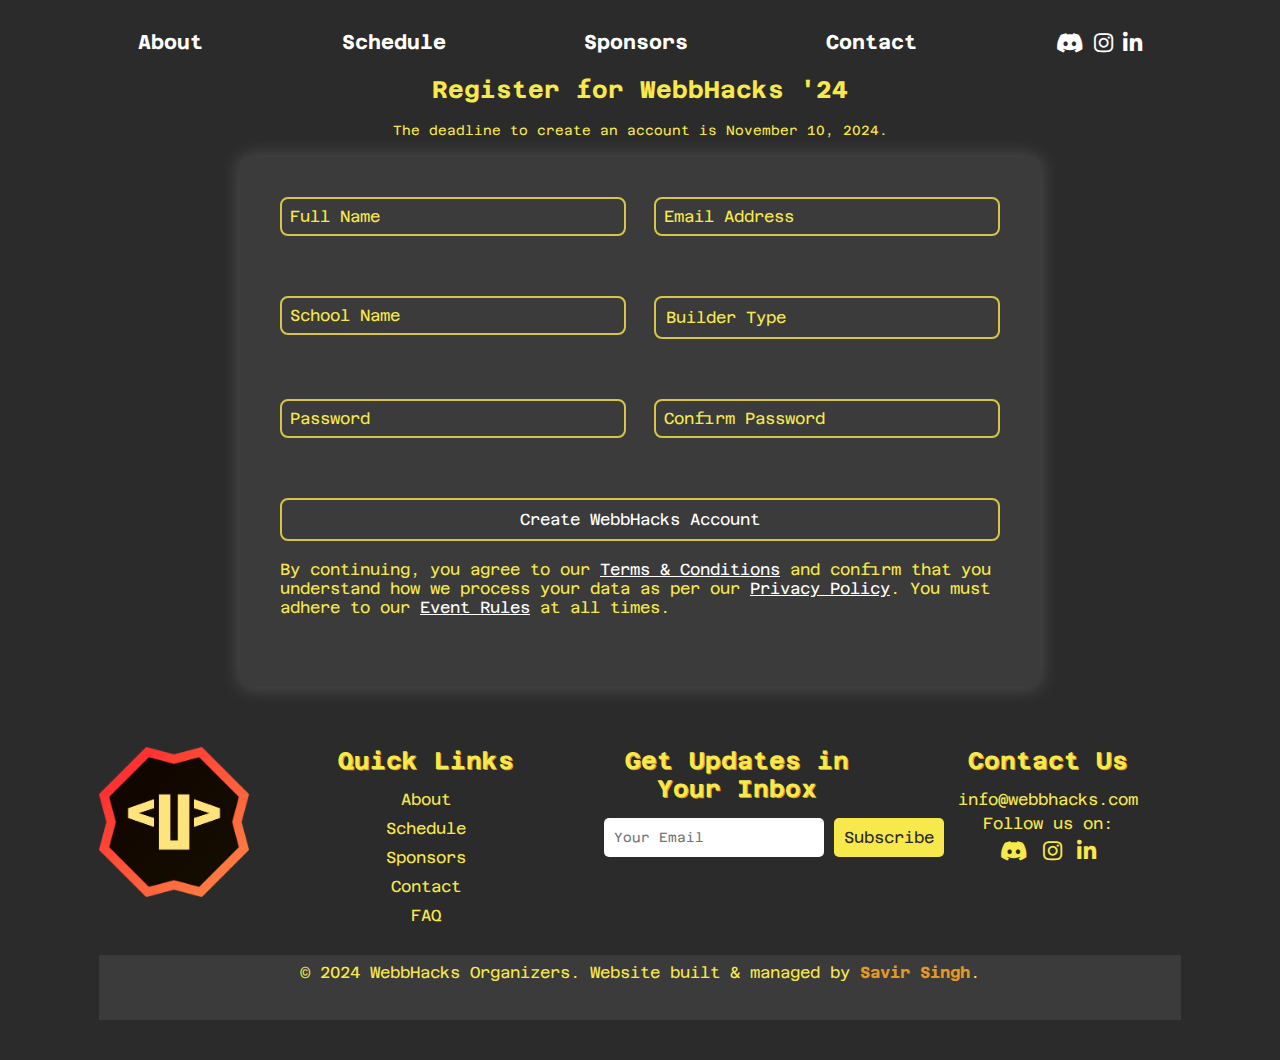
==== register.html @ 1b37a1be "Add files via upload" ====
<!DOCTYPE html>
<html lang="en">
<head>
    <meta charset="UTF-8">
    <meta name="viewport" content="width=device-width, initial-scale=1.0">
    <title>Registration - WebbHacks '24</title>
    <link rel="stylesheet" href="https://cdnjs.cloudflare.com/ajax/libs/font-awesome/6.0.0-beta3/css/all.min.css">
    <link href="https://fonts.googleapis.com/css2?family=Tektur&display=swap" rel="stylesheet">
    <link href="https://fonts.googleapis.com/css2?family=Azeret+Mono&display=swap" rel="stylesheet">
    <link rel="stylesheet" href="style.css">
    <style>
        .form-container {
            background-color: #3b3b3b;
            border-radius: 8px;
            padding: 40px;
            max-width: 800px;
            width: 100%;
            box-shadow: 0 0 20px rgba(255, 255, 255, 0.2);
        }
        
        input, button {
            font-family: 'Azeret Mono', sans-serif;
        }

        .form-group {
            position: relative;
            margin-bottom: 30px;
        }

        .form-group label {
            position: absolute;
            left: 10px;
            top: 10px;
            color: #f7e84b;
            transition: 0.3s;
            pointer-events: none;
        }

        .form-group input {
            width: 100%;
            padding: 10px;
            border: 2px solid rgba(255, 232, 75, 0.8);
            border-radius: 8px;
            background-color: transparent;
            color: #fff;
        }

        .form-group input:focus {
            outline: none;
            border-color: #f7e84b;
        }

        .form-group input:focus + label,
        .form-group input:not(:placeholder-shown) + label {
            top: -15px;
            left: 10px;
            font-size: 12px;
            color: #f7e84b;
        }

        button {
            width: 100%;
            padding: 10px;
            color: #fff;
            background-color: transparent;
            border: 2px solid rgba(255, 232, 75, 0.8);
            border-radius: 8px;
            cursor: pointer;
            transition: background-color 0.3s ease, transform 0.1s ease;
        }

        button:hover {
            background-color: #f7e84b;
            color: #2b2b2b;
        }

        button:active {
            transform: scale(0.95);
        }

        footer {
            margin-top: 20px;
            text-align: center;
            color: #f7e84b;
        }

        footer a {
            color: #f7e84b;
            text-decoration: none;
        }

        .custom-select {
    position: relative;
    cursor: pointer;
    padding: 10px;
    border: 2px solid rgba(255, 232, 75, 0.8);
    border-radius: 8px;
    background-color: #3b3b3b;
    color: #fff;
}

.select-dropdown {
    display: none;
    position: absolute;
    background-color: #3b3b3b;
    border-radius: 8px;
    z-index: 1;
    width: 100%;
}

.select-dropdown .option {
    padding: 10px;
    color: #fff;
    cursor: pointer;
}

.select-dropdown .option:hover {
    background-color: rgba(255, 232, 75, 0.2);
}

.active {
    display: block; /* Show dropdown when active */
}

        
        .form-row {
    display: flex;
    justify-content: space-between;
    margin-bottom: 30px;
}

.form-row .form-group {
    width: 48%; /* Adjust width to fit two inputs in a row */
}
    </style>
</head>
<body>
<header>
        <nav>
            <ul>
                <li><a href="#">About</a></li>
                <li><a href="#">Schedule</a></li>
                <li><a href="#">Sponsors</a></li>
                <li><a href="#">Contact</a></li>
                <li class="social-media">
                    <a href="#" aria-label="Discord"><i class="fab fa-discord"></i></a>
                    <a href="#" aria-label="Instagram"><i class="fab fa-instagram"></i></a>
                    <a href="#" aria-label="LinkedIn"><i class="fab fa-linkedin-in"></i></a>
                </li>
            </ul>
        </nav>
    </header>
    <br><br><br><br><h2>Register for WebbHacks '24</h2><br>
    <small>The deadline to create an account is November 10, 2024.</small><br>
    <div class="form-container">
    <form id="registration-form">
        <div class="form-row">
            <div class="form-group">
                <input name="fullname" type="text" id="name" required placeholder=" ">
                <label for="name">Full Name</label>
            </div>
            <div class="form-group">
                <input name="email" type="email" id="email" required placeholder=" ">
                <label for="email">Email Address</label>
            </div>
        </div>
        <div class="form-row">
            <div class="form-group">
                <input name="school" type="text" id="school" required placeholder=" ">
                <label for="school">School Name</label>
            </div>
            <div class="form-group">
    <div class="label-container">
        <label id="size-label" for="builder">Builder Type</label>
        <div class="custom-select" onclick="toggleDropdown(event)">
            <div style="color:#f7e84b" id="selected-size">Builder Type</div>
            <div class="select-dropdown" id="size-options">
                <div class="option" onclick="selectSize('Software')">Software</div>
                <div class="option" onclick="selectSize('Hardware')">Hardware</div>
            </div>
            <div style="display: none" class="form-row">
    <div class="form-group">
        <input name="builder" type="text" id="builder-details" placeholder=" " style="display: none;" required>
        <label for="builder-details" id="builder-details-label" style="display: none;">Details about Builder Type</label>
    </div>
</div>

        </div>
    </div>
</div>

        </div>
        <div class="form-row">
            <div class="form-group">
                <input name="pw" type="password" id="password" required placeholder=" ">
                <label for="password">Password</label>
            </div>
            <div class="form-group">
                <input name="cpw" type="password" id="confirm" required placeholder=" ">
                <label for="confirm">Confirm Password</label>
            </div>
        </div>
        <button type="submit">Create WebbHacks Account</button>
        <br><br><p>By continuing, you agree to our <a href="/tos">Terms & Conditions</a> and confirm that you understand how we process your data as per our <a href="/privacy">Privacy Policy</a>. You must adhere to our <a href="/event-rules">Event Rules</a> at all times.</p>
    </form>
</div>

<script>
    function toggleDropdown() {
        const dropdown = document.getElementById("size-options");
        dropdown.classList.toggle("active");
    }

    function toggleDropdown(event) {
    event.stopPropagation(); // Prevent the click from bubbling up to the document
    const dropdown = document.getElementById("size-options");
    dropdown.classList.toggle("active");
}

function selectSize(size) {
    const selected = document.getElementById("selected-size");
    const label = document.getElementById("size-label");
    const builderDetailsInput = document.getElementById("builder-details");
    const builderDetailsLabel = document.getElementById("builder-details-label");
    
    selected.innerText = size;
    label.classList.add('active');
    const dropdown = document.getElementById("size-options");
    dropdown.classList.remove("active");

    // Update the placeholder based on selected size
    builderDetailsInput.value = `${size}`;
    console.log(builderDetailsInput.value)
}

document.addEventListener("click", function(event) {
    const dropdown = document.getElementById("size-options");
    const selectBox = document.querySelector(".custom-select");

    // Check if the click was outside the select box and dropdown
    if (!selectBox.contains(event.target) && dropdown.classList.contains("active")) {
        dropdown.classList.remove("active");
    }
});

    
    
</script>

<footer>
    <div class="footer-container">
        <div class="footer-logo">
            <img src="logo.png" alt="WebbHacks Logo">
        </div>
        <div class="footer-links">
            <h3>Quick Links</h3>
            <ul>
                <li><a href="#">About</a></li>
                <li><a href="#">Schedule</a></li>
                <li><a href="#">Sponsors</a></li>
                <li><a href="#">Contact</a></li>
                <li><a href="#">FAQ</a></li>
            </ul>
        </div>
        <div class="footer-newsletter">
            <h3>Get Updates in Your Inbox</h3>
            <form id="newsletter-form">
                <input type="email" placeholder="Your Email" required>
                <button type="submit">Subscribe</button>
            </form>
        </div>
        <div class="footer-info">
            <h3>Contact Us</h3>
            <p>info@webbhacks.com</p>
            <p>Follow us on:</p>
            <div class="social-media-1">
                <a href="#" aria-label="Discord"><i class="fab fa-discord"></i></a>
                <a href="#" aria-label="Instagram"><i class="fab fa-instagram"></i></a>
                <a href="#" aria-label="LinkedIn"><i class="fab fa-linkedin-in"></i></a>
            </div>
        </div>
    </div>
    <div class="footer-credit">
        <p>&copy; 2024 WebbHacks Organizers. Website built & managed by <a style="text-decoration: none" href="https://savirsingh.com"><strong>Savir Singh</strong></a>.</p>
    </div>
</footer>
</body>
</html>
---- style.css ----
* {
            margin: 0;
            padding: 0;
            box-sizing: border-box;
        }

        body {
            background-color: #2b2b2b;
            font-family: 'Azeret Mono', sans-serif;
            color: #f7e84b;
            display: flex;
            flex-direction: column;
            justify-content: center;
            align-items: center;
        }

        header {
            position: absolute;
            top: 10px;
            width: 100%;
            z-index: 2;
            margin: 20px;
        }

        nav ul {
            display: flex;
            justify-content: space-evenly;
            list-style: none;
        }

        nav ul li a {
            text-decoration: none;
            color: #fff;
            font-weight: bold;
            font-size: 20px;
        }
        
        nav ul li a:hover {
            opacity: 0.8;
        }

        .social-media {
            display: flex;
            gap: 10px;
        }

        .social-media a {
            color: #fff;
            font-size: 22px;
            transition: color 0.3s ease;
        }

        .social-media a:hover {
            color: #f7e84b;
        }

        .main-content {
            display: flex;
            align-items: center;
            justify-content: center;
            height: 100vh;
            position: relative;
            width: 100%;
        }

        .next-content {
            position: relative;
            z-index: 2;
        }

        .text-content {
            text-align: center;
            z-index: 2;
            margin-right: 20px;
        }

        h1 {
            font-size: 48px;
            font-family: 'Tektur', sans-serif;
            margin-bottom: 20px;
            text-shadow: 2px 2px #e79823;
        }

        p {
            font-size: 16px;
            margin-bottom: 30px;
        }

        button {
            font-family: inherit;
            font-size: 16px;
            padding: 10px 20px;
            color: #fff;
            background-color: transparent;
            border: 2px solid rgba(255, 232, 75, 0.8);
            border-radius: 8px;
            cursor: pointer;
            transition: background-color 0.3s ease, transform 0.1s ease;
        }

        button:hover {
            background-color: #f7e84b;
            color: #2b2b2b;
        }

        button:active {
            transform: scale(0.95);
        }

        .logo img {
            max-width: 150px;
        }

        .moving-rectangles {
            position: absolute;
            bottom: 0;
            width: 100%;
            height: 100%;
            overflow: hidden;
            z-index: 1;
        }

        .rectangle {
            position: absolute;
            bottom: 0;
            width: 200px;
            height: 80px;
            background-color: rgba(255, 105, 180, 0.8);
            animation: move 6s infinite linear;
            box-shadow: 0 0 20px rgba(255, 255, 255, 0.3);
        }

        .rectangle:nth-child(2) {
            background-color: rgba(255, 232, 75, 0.8);
            left: 20%;
            height: 140px;
            animation-duration: 5s;
            box-shadow: 0 0 30px rgba(255, 232, 75, 0.8);
        }

        .rectangle:nth-child(3) {
            background-color: rgba(255, 105, 180, 0.8);
            left: 60%;
            animation-duration: 7s;
            height: 132px;
            box-shadow: 0 0 30px rgba(255, 105, 180, 0.8);
        }

        .rectangle:nth-child(4) {
            background-color: rgba(255, 232, 75, 0.8);
            left: 80%;
            animation-duration: 4s;
            box-shadow: 0 0 30px rgba(255, 232, 75, 0.8);
        }

        .rectangle:nth-child(5) {
            background-color: rgba(255, 232, 75, 0.8);
            left: 24%;
            height: 140px;
            animation-duration: 5s;
            box-shadow: 0 0 30px rgba(255, 232, 75, 0.8);
        }

        @keyframes move {
            0% {
                transform: translateY(100%);
            }
            100% {
                transform: translateY(-200%);
            }
        }

        /* FAQ Styles */
        .faq-section {
            display: flex;
            justify-content: center;
            margin-top: 50px;
            z-index: 2;
            gap: 20px;
            width: 100%;
            color: #fff;
            max-width: 1200px;
        }

        .faq {
            background-color: #3b3b3b;
            border-radius: 8px;
            overflow: hidden;
            transition: max-height 0.3s ease;
            flex: 1;
        }

        .faq-header {
            padding: 15px;
            display: flex;
            justify-content: space-between;
            align-items: center;
            cursor: pointer;
        }

        .faq-header h3 {
            margin: 0;
        }

        .faq-content {
            max-height: 0;
            overflow: hidden;
            transition: max-height 0.3s ease;
            padding: 0 15px;
        }

        .faq-content p {
            padding: 10px 0;
        }

        .arrow {
            transition: transform 0.3s ease;
        }

        .arrow.rotate {
            transform: rotate(90deg);
        }
        
        .scroll-prompt {
            position: absolute;
            bottom: 20px;
            font-size: 24px;
            color: #fff;
            animation: bounce 1s infinite;
        }

        @keyframes bounce {
            0%, 100% {
                transform: translateY(0);
            }
            50% {
                transform: translateY(-10px);
            }
        }
        a {
            color: #fff;
        }
        .about-section {
    background-color: #3b3b3b;
    border-radius: 8px;
    padding: 20px;
    margin: 50px 0;
    color: #fff;
    max-width: 800px;
    text-align: center;
    box-shadow: 0 0 20px rgba(255, 255, 255, 0.2);
}

.about-section h2 {
    font-size: 32px;
    margin-bottom: 15px;
    text-shadow: 1px 1px #e79823;
}

.about-section p {
    font-size: 18px;
    line-height: 1.5;
}

.schedule {
            background-color: #3b3b3b;
            border-radius: 8px;
            padding: 20px;
            margin: 50px 0;
            color: #f7e84b;
            max-width: 800px;
            text-align: left;
            box-shadow: 0 0 20px rgba(255, 255, 255, 0.2);
        }

        .schedule h2 {
            font-size: 32px;
            margin-bottom: 15px;
            text-shadow: 1px 1px #e79823;
            text-align: center;
        }

        .day {
            margin: 20px 0;
        }

        .day h3 {
            font-size: 24px;
            color: #e79823;
            margin-bottom: 10px;
        }

        .schedule ul {
            list-style-type: none;
            padding: 0;
        }

        .schedule li {
            padding: 10px 0;
            border-bottom: 1px solid #4d4d4d;
        }

        .schedule li:last-child {
            border-bottom: none;
        }

        .schedule time {
            font-weight: bold;
            color: #f7e84b;
            margin-right: 10px;
        }
        
.team-section {
    margin: 50px 0;
    color: #fff;
    max-width: 1200px;
    text-align: center;
    box-shadow: 0 0 20px rgba(255, 255, 255, 0.2);
    padding: 20px;
    background-color: #3b3b3b;
    border-radius: 8px;
}

.team-section h2 {
    font-size: 32px;
    margin-bottom: 20px;
    text-shadow: 1px 1px #e79823;
}

.team-container {
    display: flex;
    flex-wrap: wrap;
    justify-content: center;
    gap: 20px;
}

.team-member {
    background-color: #444;
    border-radius: 8px;
    padding: 15px;
    width: 200px;
    transition: transform 0.3s;
}

.team-member img {
    width: 100%;
    height: 50%;
    border-radius: 50%;
    margin-bottom: 10px;
}

.team-member h3 {
    margin: 10px 0;
    font-size: 20px;
    color: #f7e84b;
}

.team-member p {
    color: #ddd;
}

.team-member:hover {
    transform: scale(1.05);
}


footer {
    background-color: #2b2b2b;
    color: #f7e84b;
    padding: 40px 20px;
    text-align: center;
}

.footer-container {
    max-width: 1200px;
    margin: 0 auto;
    display: flex;
    flex-wrap: wrap;
    justify-content: space-between;
    gap: 44px;
}

.footer-logo img {
    max-width: 150px;
}

.footer-links,
.footer-newsletter,
.footer-info {
    flex: 1;
    min-width: 200px;
}

.footer-links h3,
.footer-newsletter h3,
.footer-info h3 {
    font-size: 24px;
    margin-bottom: 15px;
    text-shadow: 1px 1px #e79823;
}

.footer-links ul {
    list-style: none;
    padding: 0;
}

.footer-links ul li {
    margin: 10px 0;
}

.footer-links a {
    color: #f7e84b;
    text-decoration: none;
    transition: color 0.3s ease;
}

.footer-links a:hover {
    color: #e79823;
}

.footer-newsletter form {
    display: flex;
    gap: 10px;
}

.footer-newsletter input[type="email"] {
    padding: 10px;
    border: none;
    border-radius: 5px;
}

.footer-newsletter button {
    padding: 10px;
    border: none;
    background-color: #f7e84b;
    color: #2b2b2b;
    border-radius: 5px;
    cursor: pointer;
    transition: background-color 0.3s ease;
}

.footer-newsletter button:hover {
    background-color: #e79823;
}

.footer-info p {
    margin: 5px 0;
}

.social-media-1 {
    display: flex;
    justify-content: center;
    gap: 15px;
}

.social-media-1 a {
    color: #f7e84b;
    font-size: 22px;
    transition: color 0.3s ease;
}

.social-media-1 a:hover {
    color: #e79823;
}

.footer-credit {
    background-color: #3b3b3b;
    padding: 8px 0;
    color: #f7e84b;
    font-size: 16px;
    text-align: center;
    margin-top: 20px;
}

.footer-credit strong {
    color: #e79823;
}

body {
    background-color: #2b2b2b;
    color: #f7e84b;
    font-family: 'Azeret Mono', sans-serif;
    display: flex;
    flex-direction: column;
    align-items: center;
}

.rule-content {
    padding: 20px;
    max-width: 800px;
    text-align: center;
    margin-top: 50px;
}

h1 {
    font-size: 48px;
    font-family: 'Tektur', sans-serif;
    margin-bottom: 30px;
    text-shadow: 2px 2px #e79823;
}

.rules-section {
    background-color: #3b3b3b;
    border-radius: 8px;
    padding: 20px;
    box-shadow: 0 0 20px rgba(255, 255, 255, 0.2);
}

.rules-section h2 {
    font-size: 32px;
    margin-bottom: 15px;
    text-shadow: 1px 1px #e79823;
}

.rules-section ul {
    list-style-type: disc;
    padding-left: 20px;
    text-align: left;
}

.rules-section ul li {
    margin: 10px 0;
    font-size: 18px;
}

.sponsors-section {
    width: 100%;
    text-align: center;
    padding: 40px 0;
    background-color: #1a1a1a; /* Optional background color */
}

.sponsors-section h2 {
    margin-bottom: 20px;
    font-size: 2rem; /* Adjust font size */
}

.sponsor-logos {
    display: flex;
    flex-wrap: wrap;
    justify-content: center;
    gap: 20px; /* Space between logos */
}

.sponsor-logo {
    max-width: 200px; /* Adjust size */
    height: auto; /* Keep aspect ratio */
    transition: transform 0.2s; /* Animation for hover effect */
}

.sponsor-logo:hover {
    transform: scale(1.1); /* Zoom effect on hover */
}
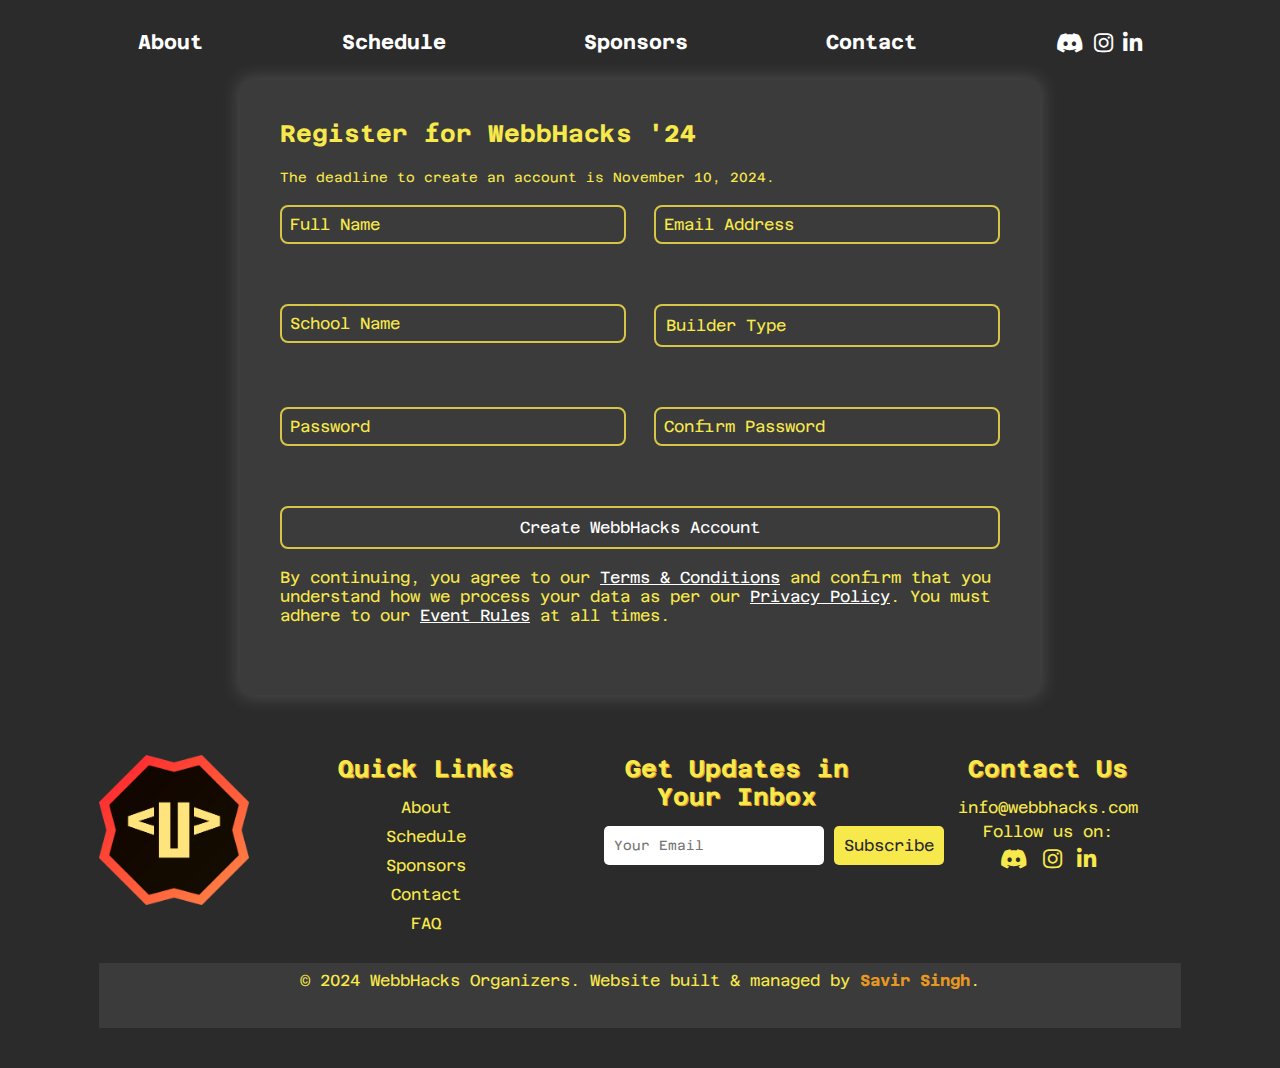
==== commit fb5690b5: "Update register.html" ====
--- a/register.html
+++ b/register.html
@@ -13,6 +13,7 @@
             background-color: #3b3b3b;
             border-radius: 8px;
             padding: 40px;
+            margin-top: 80px;
             max-width: 800px;
             width: 100%;
             box-shadow: 0 0 20px rgba(255, 255, 255, 0.2);
@@ -150,9 +151,9 @@
             </ul>
         </nav>
     </header>
-    <br><br><br><br><h2>Register for WebbHacks '24</h2><br>
-    <small>The deadline to create an account is November 10, 2024.</small><br>
     <div class="form-container">
+    <h2>Register for WebbHacks '24</h2><br>
+    <small>The deadline to create an account is November 10, 2024.</small><br><br>
     <form id="registration-form">
         <div class="form-row">
             <div class="form-group">
@@ -286,4 +287,3 @@
 </footer>
 </body>
 </html>
-
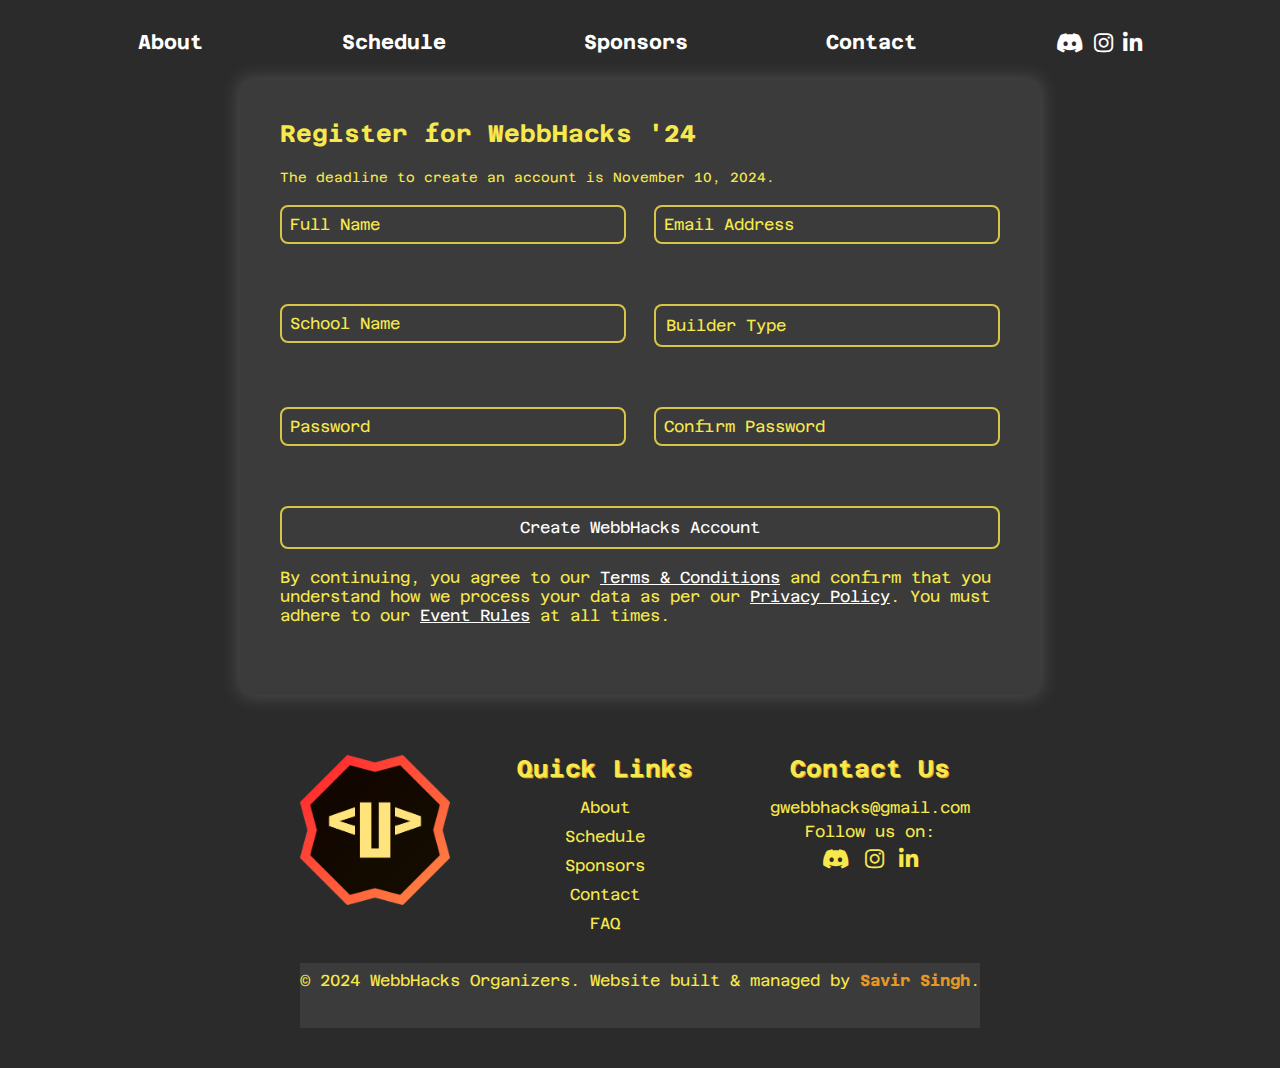
==== commit 7774d091: "Update register.html" ====
--- a/register.html
+++ b/register.html
@@ -8,6 +8,7 @@
     <link href="https://fonts.googleapis.com/css2?family=Tektur&display=swap" rel="stylesheet">
     <link href="https://fonts.googleapis.com/css2?family=Azeret+Mono&display=swap" rel="stylesheet">
     <link rel="stylesheet" href="style.css">
+    <link rel="icon" href="logo.png">
     <style>
         .form-container {
             background-color: #3b3b3b;
@@ -139,10 +140,10 @@
 <header>
         <nav>
             <ul>
-                <li><a href="#">About</a></li>
-                <li><a href="#">Schedule</a></li>
-                <li><a href="#">Sponsors</a></li>
-                <li><a href="#">Contact</a></li>
+                <li><a href="/#about">About</a></li>
+                <li><a href="/#schedule">Schedule</a></li>
+                <li><a href="/#sponsors">Sponsors</a></li>
+                <li><a href="/#footer">Contact</a></li>
                 <li class="social-media">
                     <a href="#" aria-label="Discord"><i class="fab fa-discord"></i></a>
                     <a href="#" aria-label="Instagram"><i class="fab fa-instagram"></i></a>
@@ -248,7 +249,7 @@
     
 </script>
 
-<footer>
+<footer id="footer">
     <div class="footer-container">
         <div class="footer-logo">
             <img src="logo.png" alt="WebbHacks Logo">
@@ -263,16 +264,9 @@
                 <li><a href="#">FAQ</a></li>
             </ul>
         </div>
-        <div class="footer-newsletter">
-            <h3>Get Updates in Your Inbox</h3>
-            <form id="newsletter-form">
-                <input type="email" placeholder="Your Email" required>
-                <button type="submit">Subscribe</button>
-            </form>
-        </div>
         <div class="footer-info">
             <h3>Contact Us</h3>
-            <p>info@webbhacks.com</p>
+            <p>gwebbhacks@gmail.com</p>
             <p>Follow us on:</p>
             <div class="social-media-1">
                 <a href="#" aria-label="Discord"><i class="fab fa-discord"></i></a>
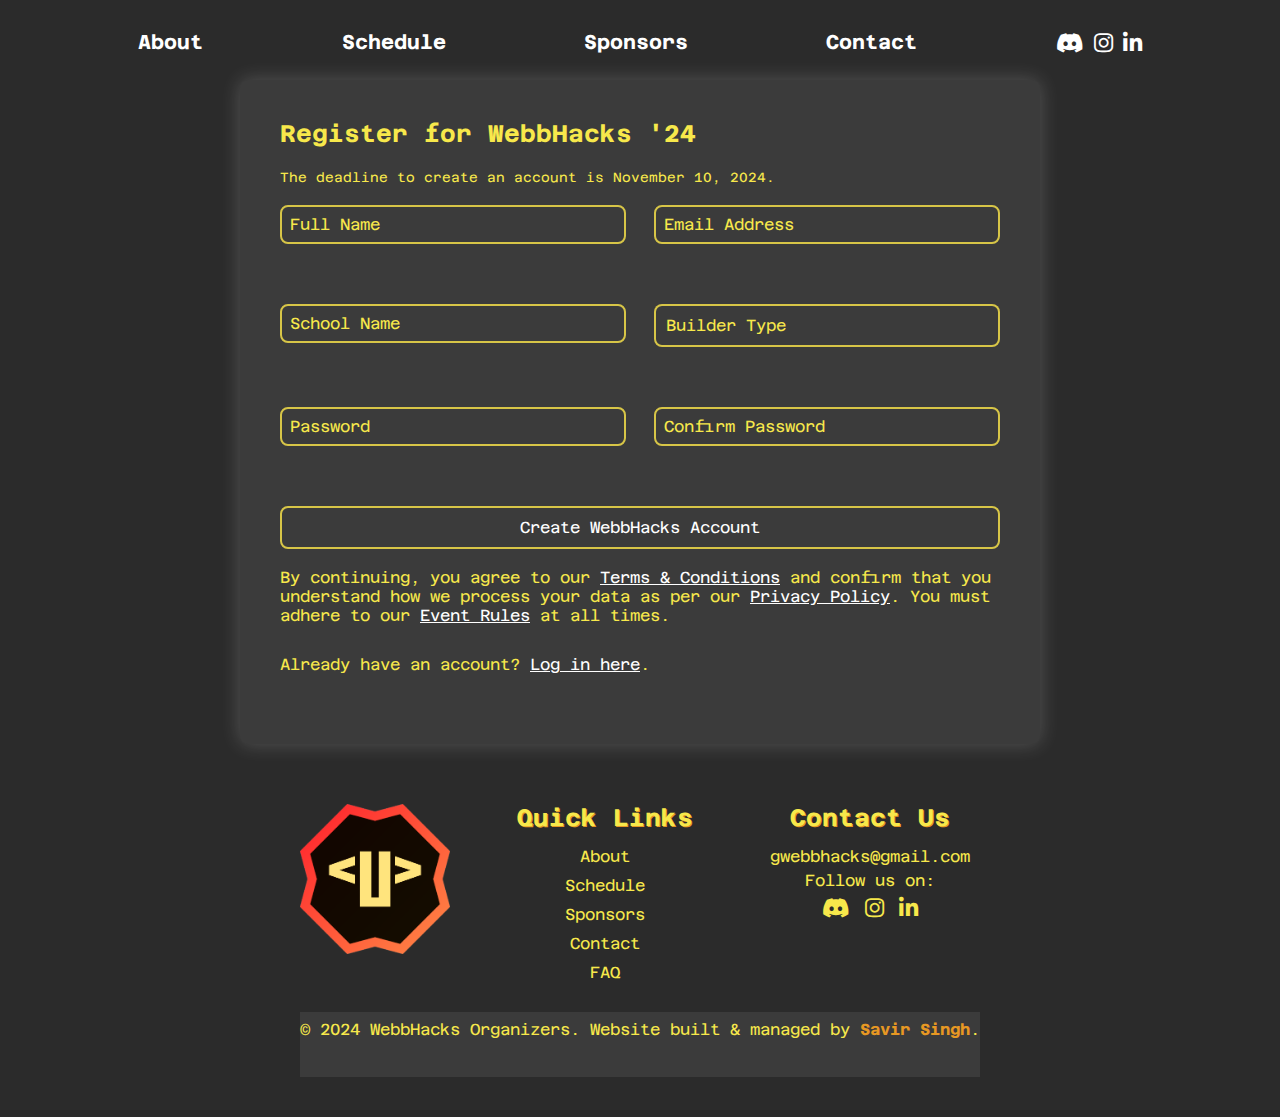
==== commit 23268370: "Update register.html" ====
--- a/register.html
+++ b/register.html
@@ -155,7 +155,7 @@
     <div class="form-container">
     <h2>Register for WebbHacks '24</h2><br>
     <small>The deadline to create an account is November 10, 2024.</small><br><br>
-    <form id="registration-form">
+    <form action="https://webbhacks.pythonanywhere.com/register" id="registration-form">
         <div class="form-row">
             <div class="form-group">
                 <input name="fullname" type="text" id="name" required placeholder=" ">
@@ -204,6 +204,7 @@
         </div>
         <button type="submit">Create WebbHacks Account</button>
         <br><br><p>By continuing, you agree to our <a href="/tos">Terms & Conditions</a> and confirm that you understand how we process your data as per our <a href="/privacy">Privacy Policy</a>. You must adhere to our <a href="/event-rules">Event Rules</a> at all times.</p>
+        <p>Already have an account? <a href="/login">Log in here</a>.</p>
     </form>
 </div>
 
